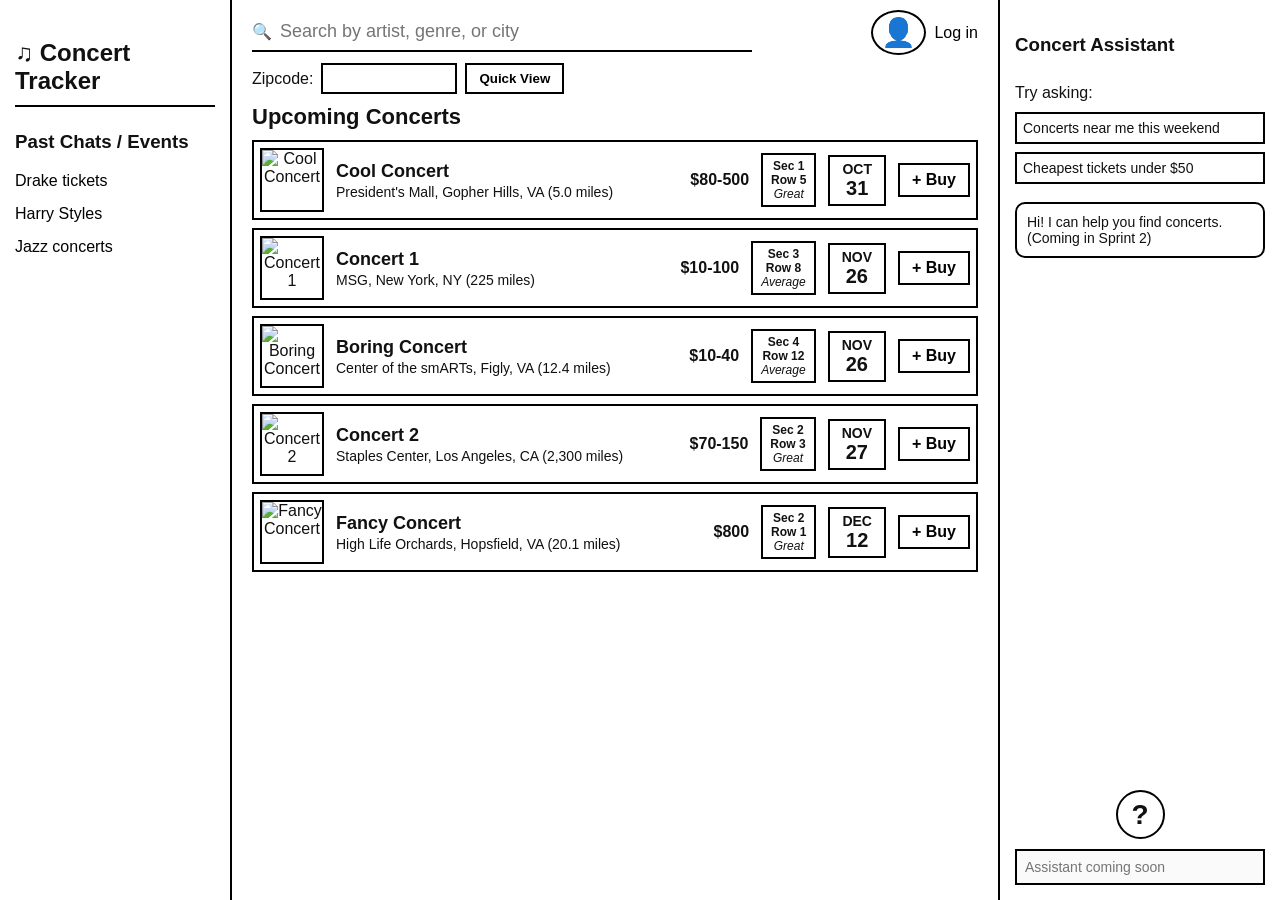
==== concerttracker.com/index.html @ 331b9852 "Merge pull request #16 from Terinaishaqzai/EilafAnwar-Search Concert search feature (issue #2)" ====
<!--
This file is the Concert Tracker main page (Quick View of Concert Tickets).
Sprint 1 MVP: HTML/CSS with sample concert data, no API connection.
The only script switches between card view and the Quick View table.
-->
<!DOCTYPE html>
<html lang="en">
  <head>
    <meta charset="UTF-8">
    <meta name="viewport" content="width=device-width, initial-scale=1.0">
    <title>Concert Tracker</title>
    <link rel="stylesheet" href="styles.css">
  </head>
  <body>

    <!--********** Left Sidebar: Logo + Past Chats/Events **********-->
    <aside class="sidebar">
      <div class="logo">
        <p>&#9835; Concert Tracker</p>
      </div>
      <h3>Past Chats / Events</h3>
      <ul class="pastlist">
        <li><a href="#" data-search="drake">Drake tickets</a></li>
        <li><a href="#" data-search="harry styles">Harry Styles</a></li>
        <li><a href="#" data-search="jazz">Jazz concerts</a></li>
      </ul>
    </aside>

    <!--********** Main Content **********-->
    <main class="main">

      <!-- Top Bar: Search + User Info -->
      <header class="topbar">
        <form class="search" id="searchForm">
          <span>&#128269;</span>
          <input type="text" id="searchInput" placeholder="Search by artist, genre, or city">
        </form>
        <a class="user" href="#">
          <span class="avatar">&#128100;</span>
          <span>Log in</span>
        </a>
      </header>

      <!-- Zipcode + Quick View toggle (teammate's form) -->
      <form class="zipform">
        <label for="fname">Zipcode:</label>
        <input type="text" id="fname" name="fname">
        <input type="button" value="Quick View" onclick="quickView()">
      </form>

      <!-- Quick View table (teammate's table, hidden until Quick View is clicked) -->
      <div id="quickView" style="display:none;">
        <h2>Available Concerts:</h2>
        <table>
          <tr>
            <th>Concert</th>
            <th>Venue</th>
            <th>Price Range</th>
            <th>Date</th>
            <th>Seat Rating</th>
          </tr>
          <tr>
            <td>Cool Concert</td>
            <td>President's Mall</td>
            <td>$80-500</td>
            <td>10/31/26</td>
            <td>Great</td>
          </tr>
          <tr>
            <td>Concert 1</td>
            <td>MSG</td>
            <td>$10-100</td>
            <td>11/26/26</td>
            <td>Average</td>
          </tr>
          <tr>
            <td>Boring Concert</td>
            <td>Center of the smARTs</td>
            <td>$10-40</td>
            <td>11/26/26</td>
            <td>Average</td>
          </tr>
          <tr>
            <td>Concert 2</td>
            <td>Staples Center</td>
            <td>$70-150</td>
            <td>11/27/26</td>
            <td>Great</td>
          </tr>
          <tr>
            <td>Fancy Concert</td>
            <td>High Life Orchards</td>
            <td>$800</td>
            <td>12/12/26</td>
            <td>Great</td>
          </tr>
        </table>
      </div>

      <!-- Card view (hidden while the Quick View table is showing) -->
      <div id="cardView">
      <h2>Upcoming Concerts</h2>

      <!-- Concert List -->
      <ul class="boxlist">
        <!--********** Element **********-->
        <li>
          <!-- Image -->
          <div class="image">
            <img src="https://placehold.co/90x90?text=Concert" alt="Cool Concert">
          </div>
          <!-- Name + Location -->
          <div class="info">
            <p class="name">Cool Concert</p>
            <p class="location">President's Mall, Gopher Hills, VA (5.0 miles)</p>
          </div>
          <!-- Price Range -->
          <div class="price">
            <p>$80-500</p>
          </div>
          <!-- Seat & Row + Seat Rating -->
          <div class="seat">
            <p>Sec 1</p>
            <p>Row 5</p>
            <p class="rating">Great</p>
          </div>
          <!-- Date -->
          <div class="date">
            <p class="month">OCT</p>
            <p class="day">31</p>
          </div>
          <!-- Buy: redirects to the vendor's ticket page -->
          <div class="buy">
            <a href="https://www.ticketmaster.com" target="_blank">+ Buy</a>
          </div>
        </li>
        <!--********** Element **********-->
        <li>
          <!-- Image -->
          <div class="image">
            <img src="https://placehold.co/90x90?text=Concert" alt="Concert 1">
          </div>
          <!-- Name + Location -->
          <div class="info">
            <p class="name">Concert 1</p>
            <p class="location">MSG, New York, NY (225 miles)</p>
          </div>
          <!-- Price Range -->
          <div class="price">
            <p>$10-100</p>
          </div>
          <!-- Seat & Row + Seat Rating -->
          <div class="seat">
            <p>Sec 3</p>
            <p>Row 8</p>
            <p class="rating">Average</p>
          </div>
          <!-- Date -->
          <div class="date">
            <p class="month">NOV</p>
            <p class="day">26</p>
          </div>
          <!-- Buy: redirects to the vendor's ticket page -->
          <div class="buy">
            <a href="https://www.ticketmaster.com" target="_blank">+ Buy</a>
          </div>
        </li>
        <!--********** Element **********-->
        <li>
          <!-- Image -->
          <div class="image">
            <img src="https://placehold.co/90x90?text=Concert" alt="Boring Concert">
          </div>
          <!-- Name + Location -->
          <div class="info">
            <p class="name">Boring Concert</p>
            <p class="location">Center of the smARTs, Figly, VA (12.4 miles)</p>
          </div>
          <!-- Price Range -->
          <div class="price">
            <p>$10-40</p>
          </div>
          <!-- Seat & Row + Seat Rating -->
          <div class="seat">
            <p>Sec 4</p>
            <p>Row 12</p>
            <p class="rating">Average</p>
          </div>
          <!-- Date -->
          <div class="date">
            <p class="month">NOV</p>
            <p class="day">26</p>
          </div>
          <!-- Buy: redirects to the vendor's ticket page -->
          <div class="buy">
            <a href="https://www.seatgeek.com" target="_blank">+ Buy</a>
          </div>
        </li>
        <!--********** Element **********-->
        <li>
          <!-- Image -->
          <div class="image">
            <img src="https://placehold.co/90x90?text=Concert" alt="Concert 2">
          </div>
          <!-- Name + Location -->
          <div class="info">
            <p class="name">Concert 2</p>
            <p class="location">Staples Center, Los Angeles, CA (2,300 miles)</p>
          </div>
          <!-- Price Range -->
          <div class="price">
            <p>$70-150</p>
          </div>
          <!-- Seat & Row + Seat Rating -->
          <div class="seat">
            <p>Sec 2</p>
            <p>Row 3</p>
            <p class="rating">Great</p>
          </div>
          <!-- Date -->
          <div class="date">
            <p class="month">NOV</p>
            <p class="day">27</p>
          </div>
          <!-- Buy: redirects to the vendor's ticket page -->
          <div class="buy">
            <a href="https://www.stubhub.com" target="_blank">+ Buy</a>
          </div>
        </li>
        <!--********** Element **********-->
        <li>
          <!-- Image -->
          <div class="image">
            <img src="https://placehold.co/90x90?text=Concert" alt="Fancy Concert">
          </div>
          <!-- Name + Location -->
          <div class="info">
            <p class="name">Fancy Concert</p>
            <p class="location">High Life Orchards, Hopsfield, VA (20.1 miles)</p>
          </div>
          <!-- Price Range -->
          <div class="price">
            <p>$800</p>
          </div>
          <!-- Seat & Row + Seat Rating -->
          <div class="seat">
            <p>Sec 2</p>
            <p>Row 1</p>
            <p class="rating">Great</p>
          </div>
          <!-- Date -->
          <div class="date">
            <p class="month">DEC</p>
            <p class="day">12</p>
          </div>
          <!-- Buy: redirects to the vendor's ticket page -->
          <div class="buy">
            <a href="https://www.stubhub.com" target="_blank">+ Buy</a>
          </div>
        </li>
      </ul>
      </div>
    </main>

    <!--********** Right Panel: Concert Assistant (UI only, Sprint 2) **********-->
    <aside class="chat">
      <h3>Concert Assistant</h3>
      <p class="hint">Try asking:</p>
      <ul class="prompts">
        <li>Concerts near me this weekend</li>
        <li>Cheapest tickets under $50</li>
      </ul>
      <div class="bubble bot">Hi! I can help you find concerts. (Coming in Sprint 2)</div>
      <div class="help">?</div>
      <input type="text" placeholder="Assistant coming soon" disabled>
    </aside>

    <!-- Teammate's Quick View toggle -->
    <script>
      function quickView() {
        const table = document.getElementById("quickView");
        const cards = document.getElementById("cardView");
        if (table.style.display === "block") {
          table.style.display = "none";
          cards.style.display = "block";
        } else {
          table.style.display = "block";
          cards.style.display = "none";
        }
      }
    </script>

    <!-- Concert Search (UI layer only): sends the search to the server and shows the results.
         The search rules live in ConcertSearchService on the server, not here. -->
    <script>
      const MONTHS = ["JAN", "FEB", "MAR", "APR", "MAY", "JUN",
                      "JUL", "AUG", "SEP", "OCT", "NOV", "DEC"];

      const searchInput = document.getElementById("searchInput");

      // Search when Enter is pressed
      document.getElementById("searchForm").addEventListener("submit", function (event) {
        event.preventDefault();  // stop the page from reloading
        onSearch(searchInput.value);
      });

      // Search while typing (waits until the user pauses for 0.3 seconds)
      let typingTimer;
      searchInput.addEventListener("input", function () {
        clearTimeout(typingTimer);
        typingTimer = setTimeout(() => onSearch(searchInput.value), 300);
      });

      // Clicking a name in the sidebar searches for it
      document.querySelectorAll(".pastlist a").forEach(function (link) {
        link.addEventListener("click", function (event) {
          event.preventDefault();
          searchInput.value = link.dataset.search;
          onSearch(link.dataset.search);
        });
      });

      // Asks the server for concerts matching the query
      function onSearch(query) {
        fetch("/api/concerts/search?q=" + encodeURIComponent(query))
          .then(response => response.json())
          .then(concerts => renderResults(concerts))
          .catch(() => showMessage("Can't reach the server. Start it and open http://localhost:7070"));
      }

      // Shows a single message in place of the concert cards
      function showMessage(text) {
        document.getElementById("quickView").style.display = "none";
        document.getElementById("cardView").style.display = "block";
        document.querySelector("#cardView .boxlist").innerHTML =
          '<li><div class="info"><p class="name">' + text + '</p></div></li>';
      }

      // Replaces the concert cards with the search results
      function renderResults(concerts) {
        document.getElementById("quickView").style.display = "none";
        document.getElementById("cardView").style.display = "block";
        const list = document.querySelector("#cardView .boxlist");
        list.innerHTML = "";

        if (concerts.length === 0) {
          showMessage("No concerts found");
          return;
        }

        for (const c of concerts) {
          const [year, month, day] = c.date.split("-");
          list.innerHTML += `
            <li>
              <div class="image"><img src="https://placehold.co/90x90?text=Concert" alt="${c.name}"></div>
              <div class="info">
                <p class="name">${c.name}</p>
                <p class="location">${c.venue}, ${c.city} &middot; ${c.genre}</p>
              </div>
              <div class="price"><p>${c.priceRange}</p></div>
              <div class="seat"><p class="rating">${c.seatRating}</p></div>
              <div class="date">
                <p class="month">${MONTHS[Number(month) - 1]}</p>
                <p class="day">${Number(day)}</p>
              </div>
              <div class="buy"><a href="${c.ticketUrl}" target="_blank">+ Buy</a></div>
            </li>`;
        }
      }
    </script>
  </body>
</html>
---- concerttracker.com/styles.css ----
/* Concert Tracker - shared styles (Sprint 1 MVP) */

body {
    margin: 0;
    display: flex;
    min-height: 100vh;
    font-family: 'Gill Sans', 'Gill Sans MT', "Calibri", 'Trebuchet MS', sans-serif;
    background-color: #ffffff;
    color: #111111;
}

/********** Left Sidebar **********/
.sidebar {
    width: 200px;
    border-right: 2px solid black;
    padding: 15px;

    .logo p {
        font-size: 24px;
        font-weight: bold;
        border-bottom: 2px solid black;
        padding-bottom: 10px;
    }

    .pastlist {
        list-style-type: none;
        padding: 0px;

        li {
            margin-bottom: 15px;
        }

        a {
            color: black;
            text-decoration: none;
        }

        a:hover {
            text-decoration: underline;
        }
    }
}

/********** Main Content **********/
.main {
    flex: 1;
    padding: 15px 30px;
}

.topbar {
    display: flex;
    justify-content: space-between;
    align-items: center;

    .search {
        flex: 1;
        max-width: 500px;
        display: flex;
        align-items: center;
        border-bottom: 2px solid black;

        input {
            flex: 1;
            border: none;
            outline: none;
            font-size: 18px;
            padding: 8px;
        }
    }

    .user {
        display: flex;
        align-items: center;
        gap: 8px;
        color: black;
        text-decoration: none;

        .avatar {
            font-size: 28px;
            border: 2px solid black;
            border-radius: 50%;
            padding: 4px 8px;
        }
    }
}

/********** Concert List (Quick View) **********/
.boxlist {
    list-style-type: none;
    padding: 0px;

    li {
        margin-bottom: 20px;
        display: flex;
        align-items: center;
        gap: 15px;
        border: 2px solid black;
        padding: 10px;

        div {
            text-align: center;

            p {
                margin: 4px 0px;
                font-size: 20px;
                font-weight: bold;
            }
        }

        .image {
            width: 90px;
            height: 90px;
            border: 2px solid black;

            img {
                width: 100%;
                height: 100%;
                object-fit: cover;
            }
        }

        .info {
            flex: 1;
            text-align: left;

            .location {
                font-size: 16px;
                font-weight: normal;
            }
        }

        .seat {
            border: 2px solid black;
            padding: 4px 8px;

            p {
                font-size: 14px;
            }
        }

        .date {
            border: 2px solid black;
            padding: 4px 12px;

            .month {
                font-size: 14px;
            }

            .day {
                font-size: 26px;
            }
        }

        .buy a {
            display: inline-block;
            border: 2px solid black;
            padding: 8px 14px;
            color: black;
            text-decoration: none;
            font-weight: bold;
        }

        .buy a:hover {
            background-color: black;
            color: white;
        }
    }
}

/********** Right Panel: Concert Assistant **********/
.chat {
    width: 250px;
    border-left: 2px solid black;
    padding: 15px;
    display: flex;
    flex-direction: column;
    gap: 10px;

    .hint {
        margin: 0px;
    }

    .prompts {
        list-style-type: none;
        padding: 0px;
        margin: 0px;

        li {
            border: 2px solid black;
            padding: 6px;
            margin-bottom: 8px;
            font-size: 14px;
        }
    }

    .bubble {
        border: 2px solid black;
        border-radius: 10px;
        padding: 10px;
        font-size: 14px;
    }

    .help {
        margin-top: auto;
        align-self: center;
        width: 60px;
        height: 60px;
        border: 2px solid black;
        border-radius: 50%;
        font-size: 36px;
        font-weight: bold;
        text-align: center;
        line-height: 60px;
    }

    input {
        border: 2px solid black;
        padding: 8px;
        font-size: 14px;
    }
}

/********** Small screens: stack the panels **********/
@media (max-width: 900px) {
    body {
        flex-direction: column;
    }

    .sidebar, .chat {
        width: auto;
        border: none;
        border-bottom: 2px solid black;
    }

    .boxlist li {
        flex-wrap: wrap;
    }
}

/********** Zipcode + Quick View Table **********/
.zipform {
    margin-top: 15px;
    display: flex;
    align-items: center;
    gap: 8px;

    input[type="text"] {
        border: 2px solid black;
        padding: 6px;
        width: 120px;
    }

    input[type="button"] {
        border: 2px solid black;
        background-color: white;
        padding: 6px 12px;
        font-weight: bold;
        cursor: pointer;
    }

    input[type="button"]:hover {
        background-color: black;
        color: white;
    }
}

#quickView table {
    border-collapse: collapse;
    width: 100%;

    th, td {
        border: 2px solid black;
        padding: 6px 10px;
        text-align: left;
    }

    th {
        background-color: #eeeeee;
    }
}

.boxlist li .seat .rating {
    font-weight: normal;
    font-style: italic;
}
/********** Fit everything on one screen **********/
body {
    height: 100vh;
    overflow: hidden;
}

.main {
    padding: 10px 20px;

    h2 {
        margin: 10px 0px;
        font-size: 22px;
    }
}

.zipform {
    margin-top: 8px;
}

.boxlist {
    margin: 0px;

    li {
        margin-bottom: 8px;
        padding: 6px;
        gap: 12px;

        div p {
            font-size: 16px;
            margin: 2px 0px;
        }

        .image {
            width: 60px;
            height: 60px;
        }

        .info .name {
            font-size: 18px;
        }

        .info .location {
            font-size: 14px;
        }

        .seat p {
            font-size: 12px;
            margin: 0px;
        }

        .date p {
            margin: 0px;
        }

        .date .day {
            font-size: 20px;
        }

        .buy a {
            padding: 6px 12px;
        }
    }
}

.chat .help {
    width: 45px;
    height: 45px;
    line-height: 45px;
    font-size: 28px;
}

/********** Concert Details Panel **********/
.boxlist li[data-id] {
    cursor: pointer;
}

#concertDetails {
    position: relative;
    border: 2px solid black;
    padding: 15px 20px;
    margin-bottom: 20px;

    h2 {
        margin: 0px 0px 6px 0px;
    }

    .status {
        font-weight: bold;
        margin: 0px 0px 12px 0px;
    }

    table {
        border-collapse: collapse;
        margin-bottom: 12px;
    }

    th, td {
        border: 1px solid black;
        padding: 6px 12px;
        text-align: left;
    }

    th {
        background-color: #eeeeee;
    }

    .buy {
        display: inline-block;
        border: 2px solid black;
        padding: 8px 14px;
        color: black;
        text-decoration: none;
        font-weight: bold;
    }

    .buy:hover {
        background-color: black;
        color: white;
    }

    .close {
        position: absolute;
        top: 8px;
        right: 12px;
        border: none;
        background: none;
        font-size: 24px;
        cursor: pointer;
    }
}
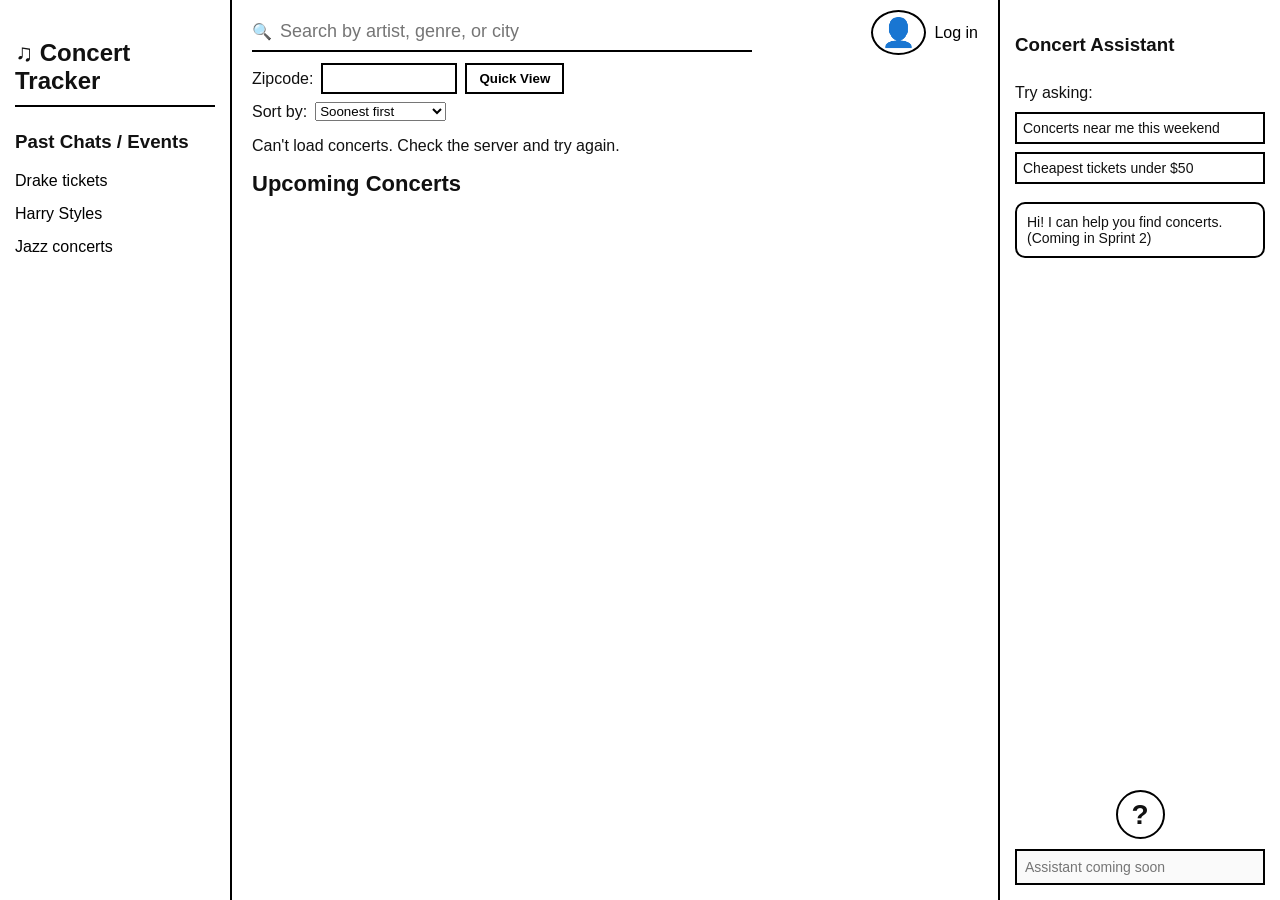
==== commit 2b817b3d: "Merge pull request #15 from Terinaishaqzai/price-sorting-shuai Add price sorting service, tests and " ====
--- a/concerttracker.com/index.html
+++ b/concerttracker.com/index.html
@@ -1,7 +1,7 @@
 <!--
 This file is the Concert Tracker main page (Quick View of Concert Tickets).
-Sprint 1 MVP: HTML/CSS with sample concert data, no API connection.
-The only script switches between card view and the Quick View table.
+Search and price sorting load concert data from the Java backend.
+Quick View and cards display the same server results.
 -->
 <!DOCTYPE html>
 <html lang="en">
@@ -47,6 +47,16 @@
         <input type="text" id="fname" name="fname">
         <input type="button" value="Quick View" onclick="quickView()">
       </form>
+
+      <div class="zipform">
+        <label for="priceSort">Sort by:</label>
+        <select id="priceSort">
+          <option value="date">Soonest first</option>
+          <option value="asc">Price: Low to High</option>
+          <option value="desc">Price: High to Low</option>
+        </select>
+      </div>
+      <p id="resultsMessage" role="status" hidden></p>
 
       <!-- Quick View table (teammate's table, hidden until Quick View is clicked) -->
       <div id="quickView" style="display:none;">
@@ -297,6 +307,12 @@
                       "JUL", "AUG", "SEP", "OCT", "NOV", "DEC"];
 
       const searchInput = document.getElementById("searchInput");
+      const priceSort = document.getElementById("priceSort");
+      let latestRequest = 0;
+
+      priceSort.addEventListener("change", function () {
+        onSearch(searchInput.value);
+      });
 
       // Search when Enter is pressed
       document.getElementById("searchForm").addEventListener("submit", function (event) {
@@ -320,35 +336,60 @@
         });
       });
 
-      // Asks the server for concerts matching the query
-      function onSearch(query) {
-        fetch("/api/concerts/search?q=" + encodeURIComponent(query))
-          .then(response => response.json())
-          .then(concerts => renderResults(concerts))
-          .catch(() => showMessage("Can't reach the server. Start it and open http://localhost:7070"));
+      // The server does the searching and sorting. Ignore older responses.
+      async function onSearch(query) {
+        const request = ++latestRequest;
+        const order = priceSort.value;
+        let url = "/api/concerts/search?q=" + encodeURIComponent(query);
+        if (order !== "date") {
+          url = "/api/concerts/sort?order=" + order + "&q=" + encodeURIComponent(query);
+        }
+        try {
+          const response = await fetch(url);
+          if (!response.ok) {
+            throw new Error("Request failed");
+          }
+          const concerts = await response.json();
+          if (request === latestRequest) {
+            renderResults(concerts);
+          }
+        } catch (error) {
+          if (request === latestRequest) {
+            renderResults([]);
+            showMessage("Can't load concerts. Check the server and try again.");
+          }
+        }
       }
 
-      // Shows a single message in place of the concert cards
       function showMessage(text) {
-        document.getElementById("quickView").style.display = "none";
-        document.getElementById("cardView").style.display = "block";
-        document.querySelector("#cardView .boxlist").innerHTML =
-          '<li><div class="info"><p class="name">' + text + '</p></div></li>';
+        const message = document.getElementById("resultsMessage");
+        message.textContent = text;
+        message.hidden = !text;
+      }
+
+      function escapeHtml(value) {
+        return String(value ?? "").replace(/[&<>"']/g, function (c) {
+          return {"&": "&amp;", "<": "&lt;", ">": "&gt;", '"': "&quot;", "'": "&#39;"}[c];
+        });
       }
 
       // Replaces the concert cards with the search results
       function renderResults(concerts) {
-        document.getElementById("quickView").style.display = "none";
-        document.getElementById("cardView").style.display = "block";
         const list = document.querySelector("#cardView .boxlist");
         list.innerHTML = "";
-
-        if (concerts.length === 0) {
-          showMessage("No concerts found");
-          return;
-        }
-
-        for (const c of concerts) {
+        const table = document.querySelector("#quickView table");
+        table.innerHTML = "<tr><th>Concert</th><th>Venue</th><th>Price Range</th><th>Date</th><th>Seat Rating</th></tr>";
+        showMessage(concerts.length === 0 ? "No concerts found" : "");
+
+        for (const concert of concerts) {
+          const c = {};
+          for (const key of Object.keys(concert)) {
+            c[key] = escapeHtml(concert[key]);
+          }
+          c.priceRange = c.priceRange || "Price unavailable";
+          // Only use HTTP(S) links for the Buy button.
+          c.ticketUrl = /^https?:\/\//i.test(concert.ticketUrl) ? c.ticketUrl : "#";
+          table.innerHTML += `<tr><td>${c.name}</td><td>${c.venue}</td><td>${c.priceRange}</td><td>${c.date}</td><td>${c.seatRating}</td></tr>`;
           const [year, month, day] = c.date.split("-");
           list.innerHTML += `
             <li>
@@ -367,6 +408,9 @@
             </li>`;
         }
       }
+
+      // Replace the static examples with database results when the page opens.
+      onSearch("");
     </script>
   </body>
 </html>
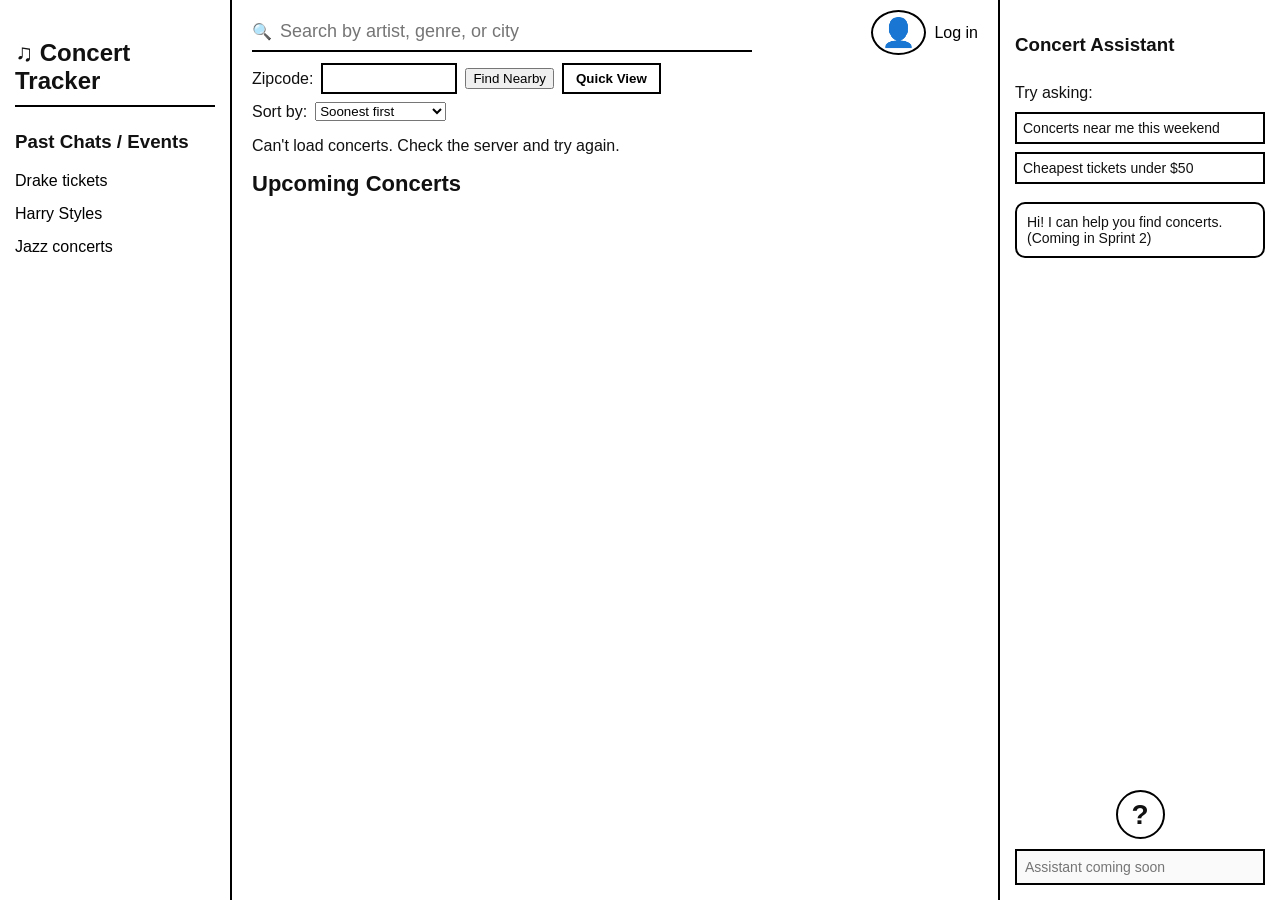
==== commit c923641a: "Added ZIP code search feature" ====
--- a/concerttracker.com/index.html
+++ b/concerttracker.com/index.html
@@ -42,10 +42,11 @@
       </header>
 
       <!-- Zipcode + Quick View toggle (teammate's form) -->
-      <form class="zipform">
-        <label for="fname">Zipcode:</label>
-        <input type="text" id="fname" name="fname">
-        <input type="button" value="Quick View" onclick="quickView()">
+      <form class="zipform" id="zipForm">
+        <label for="zipInput">Zipcode:</label>
+        <input type="text" id="zipInput" maxLength="5">
+        <input type="submit" value="Find Nearby">
+        <input type = "button" value="Quick View" onclick="quickView()">
       </form>
 
       <div class="zipform">
@@ -114,7 +115,7 @@
       <!-- Concert List -->
       <ul class="boxlist">
         <!--********** Element **********-->
-        <li>
+        <li data-id="1">
           <!-- Image -->
           <div class="image">
             <img src="https://placehold.co/90x90?text=Concert" alt="Cool Concert">
@@ -145,7 +146,7 @@
           </div>
         </li>
         <!--********** Element **********-->
-        <li>
+        <li data-id="2">
           <!-- Image -->
           <div class="image">
             <img src="https://placehold.co/90x90?text=Concert" alt="Concert 1">
@@ -176,7 +177,7 @@
           </div>
         </li>
         <!--********** Element **********-->
-        <li>
+        <li data-id="3">
           <!-- Image -->
           <div class="image">
             <img src="https://placehold.co/90x90?text=Concert" alt="Boring Concert">
@@ -207,7 +208,7 @@
           </div>
         </li>
         <!--********** Element **********-->
-        <li>
+        <li data-id="4">
           <!-- Image -->
           <div class="image">
             <img src="https://placehold.co/90x90?text=Concert" alt="Concert 2">
@@ -238,7 +239,7 @@
           </div>
         </li>
         <!--********** Element **********-->
-        <li>
+        <li data-id="6">
           <!-- Image -->
           <div class="image">
             <img src="https://placehold.co/90x90?text=Concert" alt="Fancy Concert">
@@ -270,6 +271,9 @@
         </li>
       </ul>
       </div>
+
+      <!-- Concert Details panel (filled in by the Concert Details script below) -->
+      <div id="concertDetails" style="display:none;"></div>
     </main>
 
     <!--********** Right Panel: Concert Assistant (UI only, Sprint 2) **********-->
@@ -378,7 +382,7 @@
         const list = document.querySelector("#cardView .boxlist");
         list.innerHTML = "";
         const table = document.querySelector("#quickView table");
-        table.innerHTML = "<tr><th>Concert</th><th>Venue</th><th>Price Range</th><th>Date</th><th>Seat Rating</th></tr>";
+        table.innerHTML = "<tr><th>Concert</th><th>Venue</th><th>ZIP</th><th>Price Range</th><th>Date</th><th>Seat Rating</th></tr>";
         showMessage(concerts.length === 0 ? "No concerts found" : "");
 
         for (const concert of concerts) {
@@ -389,14 +393,14 @@
           c.priceRange = c.priceRange || "Price unavailable";
           // Only use HTTP(S) links for the Buy button.
           c.ticketUrl = /^https?:\/\//i.test(concert.ticketUrl) ? c.ticketUrl : "#";
-          table.innerHTML += `<tr><td>${c.name}</td><td>${c.venue}</td><td>${c.priceRange}</td><td>${c.date}</td><td>${c.seatRating}</td></tr>`;
+          table.innerHTML += `<tr><td>${c.name}</td><td>${c.venue}</td><td>${c.zipCode}</td><td>${c.priceRange}</td><td>${c.date}</td><td>${c.seatRating}</td></tr>`;
           const [year, month, day] = c.date.split("-");
           list.innerHTML += `
-            <li>
+            <li data-id="${c.id}">
               <div class="image"><img src="https://placehold.co/90x90?text=Concert" alt="${c.name}"></div>
               <div class="info">
                 <p class="name">${c.name}</p>
-                <p class="location">${c.venue}, ${c.city} &middot; ${c.genre}</p>
+                <p class="location">${c.venue}, ${c.city}, ${c.zipCode} &middot; ${c.genre}</p>
               </div>
               <div class="price"><p>${c.priceRange}</p></div>
               <div class="seat"><p class="rating">${c.seatRating}</p></div>
@@ -408,9 +412,88 @@
             </li>`;
         }
       }
-
+      // ZIP search: the server checks the ZIP and picks the concerts (ConcertZipService).
+      document.getElementById("zipForm").addEventListener("submit", async function (event) {
+        event.preventDefault();
+        const zip = document.getElementById("zipInput").value.trim();
+        if (zip === "") {
+          onSearch(searchInput.value);  // empty box = normal search
+          return;
+        }
+        try {
+          const response = await fetch("/api/concerts/zip?zip=" + encodeURIComponent(zip));
+          const data = await response.json();
+          if (response.ok) {
+            renderResults(data);
+          } else {
+            renderResults([]);
+            showMessage(data.error);
+          }
+        } catch (error) {
+          renderResults([]);
+          showMessage("Can't load concerts. Check the server and try again.");
+        }
+      });
       // Replace the static examples with database results when the page opens.
       onSearch("");
     </script>
+    <!-- Concert Details (UI layer only): asks the server for one concert and shows it.
+         The details rules (status, days until, price label) live in ConcertDetailsService. -->
+    <script>
+      const detailsPanel = document.getElementById("concertDetails");
+
+      // Clicking a concert card opens its details (the Buy link still opens the ticket site)
+      document.querySelector("#cardView .boxlist").addEventListener("click", function (event) {
+        const card = event.target.closest("li[data-id]");
+        if (card && !event.target.closest("a")) {
+          onCardClick(card.dataset.id);
+        }
+      });
+
+      // Asks the server for the details of one concert
+      function onCardClick(id) {
+        fetch("/api/concerts/details?id=" + encodeURIComponent(id))
+          .then(response => response.json())
+          .then(details => details.error ? showError(details.error) : renderDetails(details))
+          .catch(() => showError("Can't reach the server. Start it and open http://localhost:7070"));
+      }
+
+      // Fills the details panel with the concert's information
+      function renderDetails(d) {
+        const ended = d.status === "Event Ended";
+        const when = ended ? "This concert has ended"
+                   : d.daysUntil === 0 ? "Today!"
+                   : d.daysUntil + (d.daysUntil === 1 ? " day away" : " days away");
+        detailsPanel.innerHTML = `
+          <button class="close" onclick="closeDetails()">&times;</button>
+          <h2>${d.name}</h2>
+          <p class="status">${d.status} &middot; ${when}</p>
+          <table>
+            <tr><th>Genre</th><td>${d.genre}</td></tr>
+            <tr><th>Venue</th><td>${d.venue}</td></tr>
+            <tr><th>City</th><td>${d.city}</td></tr>
+            <tr><th>ZIP</th><td>${d.zipCode}</td></tr>
+            <tr><th>Date</th><td>${d.date}</td></tr>
+            <tr><th>Price</th><td>${d.priceLabel}</td></tr>
+            <tr><th>Seat Rating</th><td>${d.seatRating}</td></tr>
+          </table>
+          ${ended ? "" : `<a class="buy" href="${d.ticketUrl}" target="_blank">+ Buy Tickets</a>`}`;
+        detailsPanel.style.display = "block";
+        detailsPanel.scrollIntoView({ behavior: "smooth" });
+      }
+
+      // Shows an error message in the details panel
+      function showError(message) {
+        detailsPanel.innerHTML = `
+          <button class="close" onclick="closeDetails()">&times;</button>
+          <p class="status">${message}</p>`;
+        detailsPanel.style.display = "block";
+      }
+
+      // Hides the details panel
+      function closeDetails() {
+        detailsPanel.style.display = "none";
+      }
+    </script>
   </body>
 </html>
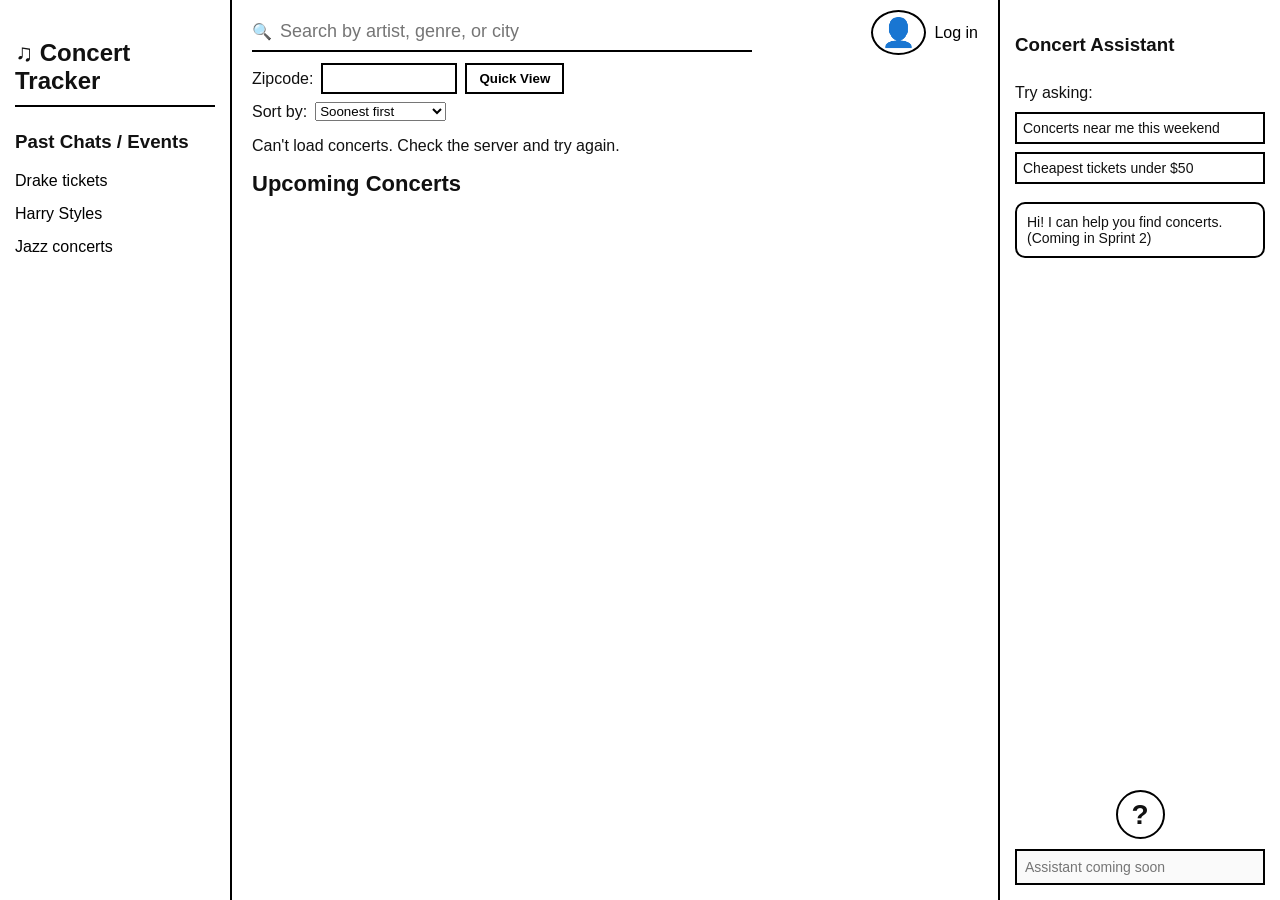
==== commit 337279f8: "modifed relevent files" ====
--- a/concerttracker.com/index.html
+++ b/concerttracker.com/index.html
@@ -42,11 +42,10 @@
       </header>
 
       <!-- Zipcode + Quick View toggle (teammate's form) -->
-      <form class="zipform" id="zipForm">
-        <label for="zipInput">Zipcode:</label>
-        <input type="text" id="zipInput" maxLength="5">
-        <input type="submit" value="Find Nearby">
-        <input type = "button" value="Quick View" onclick="quickView()">
+      <form class="zipform">
+        <label for="fname">Zipcode:</label>
+        <input type="text" id="fname" name="fname">
+        <input id="quickviewbutton" type="button" value="Quick View">
       </form>
 
       <div class="zipform">
@@ -289,17 +288,50 @@
       <input type="text" placeholder="Assistant coming soon" disabled>
     </aside>
 
-    <!-- Teammate's Quick View toggle -->
+    <!-- Teammate's Quick View toggle, converted into Concert Display. 
+         Sends the visibility of concert elements to the server
+         Server sends back a new view mode
+         The new view mode is used to change visibility of concert elements -->
     <script>
+      const table = document.getElementById("quickView");
+      const cards = document.getElementById("cardView");
+      const button = document.getElementById("quickviewbutton");
+
+      const url = "/api/concerts/display"
+      
+      button.addEventListener("onclick", function () {
+        quickView();
+      });
+
       function quickView() {
-        const table = document.getElementById("quickView");
-        const cards = document.getElementById("cardView");
-        if (table.style.display === "block") {
-          table.style.display = "none";
-          cards.style.display = "block";
-        } else {
-          table.style.display = "block";
-          cards.style.display = "none";
+        // Returns the next view mode (toggles)
+        const response = fetch(url, {
+          method: "POST",
+          body: JSON.stringify({
+            table: table.style.display,
+            card: cards.style.display
+          })
+        })
+        
+        // Keep view mode the same
+        if(!response.ok) {
+          return
+        }
+        
+        changeView(response.text());
+      }
+
+      function changeView(){
+        switch (viewmode) {
+          case "CARD":
+            table.style.display = "none";
+            cards.style.display = "block";
+          case "LIST":
+            table.style.display = "block";
+            cards.style.display = "none";
+          default:
+            table.style.display = "none";
+            cards.style.display = "block";
         }
       }
     </script>
@@ -382,7 +414,7 @@
         const list = document.querySelector("#cardView .boxlist");
         list.innerHTML = "";
         const table = document.querySelector("#quickView table");
-        table.innerHTML = "<tr><th>Concert</th><th>Venue</th><th>ZIP</th><th>Price Range</th><th>Date</th><th>Seat Rating</th></tr>";
+        table.innerHTML = "<tr><th>Concert</th><th>Venue</th><th>Price Range</th><th>Date</th><th>Seat Rating</th></tr>";
         showMessage(concerts.length === 0 ? "No concerts found" : "");
 
         for (const concert of concerts) {
@@ -393,14 +425,14 @@
           c.priceRange = c.priceRange || "Price unavailable";
           // Only use HTTP(S) links for the Buy button.
           c.ticketUrl = /^https?:\/\//i.test(concert.ticketUrl) ? c.ticketUrl : "#";
-          table.innerHTML += `<tr><td>${c.name}</td><td>${c.venue}</td><td>${c.zipCode}</td><td>${c.priceRange}</td><td>${c.date}</td><td>${c.seatRating}</td></tr>`;
+          table.innerHTML += `<tr><td>${c.name}</td><td>${c.venue}</td><td>${c.priceRange}</td><td>${c.date}</td><td>${c.seatRating}</td></tr>`;
           const [year, month, day] = c.date.split("-");
           list.innerHTML += `
             <li data-id="${c.id}">
               <div class="image"><img src="https://placehold.co/90x90?text=Concert" alt="${c.name}"></div>
               <div class="info">
                 <p class="name">${c.name}</p>
-                <p class="location">${c.venue}, ${c.city}, ${c.zipCode} &middot; ${c.genre}</p>
+                <p class="location">${c.venue}, ${c.city} &middot; ${c.genre}</p>
               </div>
               <div class="price"><p>${c.priceRange}</p></div>
               <div class="seat"><p class="rating">${c.seatRating}</p></div>
@@ -412,28 +444,7 @@
             </li>`;
         }
       }
-      // ZIP search: the server checks the ZIP and picks the concerts (ConcertZipService).
-      document.getElementById("zipForm").addEventListener("submit", async function (event) {
-        event.preventDefault();
-        const zip = document.getElementById("zipInput").value.trim();
-        if (zip === "") {
-          onSearch(searchInput.value);  // empty box = normal search
-          return;
-        }
-        try {
-          const response = await fetch("/api/concerts/zip?zip=" + encodeURIComponent(zip));
-          const data = await response.json();
-          if (response.ok) {
-            renderResults(data);
-          } else {
-            renderResults([]);
-            showMessage(data.error);
-          }
-        } catch (error) {
-          renderResults([]);
-          showMessage("Can't load concerts. Check the server and try again.");
-        }
-      });
+
       // Replace the static examples with database results when the page opens.
       onSearch("");
     </script>
@@ -472,7 +483,6 @@
             <tr><th>Genre</th><td>${d.genre}</td></tr>
             <tr><th>Venue</th><td>${d.venue}</td></tr>
             <tr><th>City</th><td>${d.city}</td></tr>
-            <tr><th>ZIP</th><td>${d.zipCode}</td></tr>
             <tr><th>Date</th><td>${d.date}</td></tr>
             <tr><th>Price</th><td>${d.priceLabel}</td></tr>
             <tr><th>Seat Rating</th><td>${d.seatRating}</td></tr>
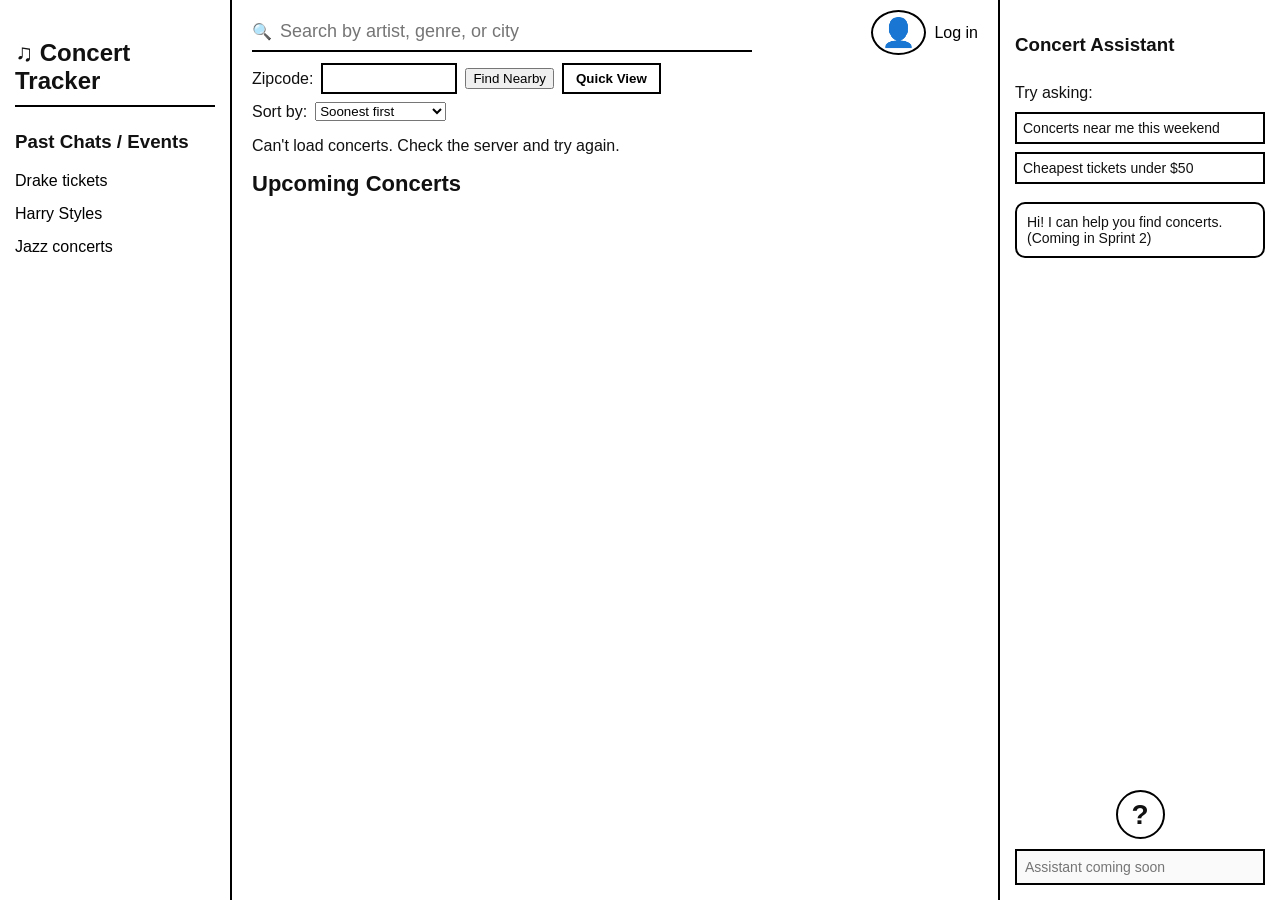
==== commit eb5af86d: "Merge pull request #20 from Terinaishaqzai/zip-feature Added ZIP code search feature" ====
--- a/concerttracker.com/index.html
+++ b/concerttracker.com/index.html
@@ -42,10 +42,11 @@
       </header>
 
       <!-- Zipcode + Quick View toggle (teammate's form) -->
-      <form class="zipform">
-        <label for="fname">Zipcode:</label>
-        <input type="text" id="fname" name="fname">
-        <input id="quickviewbutton" type="button" value="Quick View">
+      <form class="zipform" id="zipForm">
+        <label for="zipInput">Zipcode:</label>
+        <input type="text" id="zipInput" maxLength="5">
+        <input type="submit" value="Find Nearby">
+        <input type = "button" value="Quick View" onclick="quickView()">
       </form>
 
       <div class="zipform">
@@ -288,50 +289,17 @@
       <input type="text" placeholder="Assistant coming soon" disabled>
     </aside>
 
-    <!-- Teammate's Quick View toggle, converted into Concert Display. 
-         Sends the visibility of concert elements to the server
-         Server sends back a new view mode
-         The new view mode is used to change visibility of concert elements -->
+    <!-- Teammate's Quick View toggle -->
     <script>
-      const table = document.getElementById("quickView");
-      const cards = document.getElementById("cardView");
-      const button = document.getElementById("quickviewbutton");
-
-      const url = "/api/concerts/display"
-      
-      button.addEventListener("onclick", function () {
-        quickView();
-      });
-
       function quickView() {
-        // Returns the next view mode (toggles)
-        const response = fetch(url, {
-          method: "POST",
-          body: JSON.stringify({
-            table: table.style.display,
-            card: cards.style.display
-          })
-        })
-        
-        // Keep view mode the same
-        if(!response.ok) {
-          return
-        }
-        
-        changeView(response.text());
-      }
-
-      function changeView(){
-        switch (viewmode) {
-          case "CARD":
-            table.style.display = "none";
-            cards.style.display = "block";
-          case "LIST":
-            table.style.display = "block";
-            cards.style.display = "none";
-          default:
-            table.style.display = "none";
-            cards.style.display = "block";
+        const table = document.getElementById("quickView");
+        const cards = document.getElementById("cardView");
+        if (table.style.display === "block") {
+          table.style.display = "none";
+          cards.style.display = "block";
+        } else {
+          table.style.display = "block";
+          cards.style.display = "none";
         }
       }
     </script>
@@ -414,7 +382,7 @@
         const list = document.querySelector("#cardView .boxlist");
         list.innerHTML = "";
         const table = document.querySelector("#quickView table");
-        table.innerHTML = "<tr><th>Concert</th><th>Venue</th><th>Price Range</th><th>Date</th><th>Seat Rating</th></tr>";
+        table.innerHTML = "<tr><th>Concert</th><th>Venue</th><th>ZIP</th><th>Price Range</th><th>Date</th><th>Seat Rating</th></tr>";
         showMessage(concerts.length === 0 ? "No concerts found" : "");
 
         for (const concert of concerts) {
@@ -425,14 +393,14 @@
           c.priceRange = c.priceRange || "Price unavailable";
           // Only use HTTP(S) links for the Buy button.
           c.ticketUrl = /^https?:\/\//i.test(concert.ticketUrl) ? c.ticketUrl : "#";
-          table.innerHTML += `<tr><td>${c.name}</td><td>${c.venue}</td><td>${c.priceRange}</td><td>${c.date}</td><td>${c.seatRating}</td></tr>`;
+          table.innerHTML += `<tr><td>${c.name}</td><td>${c.venue}</td><td>${c.zipCode}</td><td>${c.priceRange}</td><td>${c.date}</td><td>${c.seatRating}</td></tr>`;
           const [year, month, day] = c.date.split("-");
           list.innerHTML += `
             <li data-id="${c.id}">
               <div class="image"><img src="https://placehold.co/90x90?text=Concert" alt="${c.name}"></div>
               <div class="info">
                 <p class="name">${c.name}</p>
-                <p class="location">${c.venue}, ${c.city} &middot; ${c.genre}</p>
+                <p class="location">${c.venue}, ${c.city}, ${c.zipCode} &middot; ${c.genre}</p>
               </div>
               <div class="price"><p>${c.priceRange}</p></div>
               <div class="seat"><p class="rating">${c.seatRating}</p></div>
@@ -444,7 +412,28 @@
             </li>`;
         }
       }
-
+      // ZIP search: the server checks the ZIP and picks the concerts (ConcertZipService).
+      document.getElementById("zipForm").addEventListener("submit", async function (event) {
+        event.preventDefault();
+        const zip = document.getElementById("zipInput").value.trim();
+        if (zip === "") {
+          onSearch(searchInput.value);  // empty box = normal search
+          return;
+        }
+        try {
+          const response = await fetch("/api/concerts/zip?zip=" + encodeURIComponent(zip));
+          const data = await response.json();
+          if (response.ok) {
+            renderResults(data);
+          } else {
+            renderResults([]);
+            showMessage(data.error);
+          }
+        } catch (error) {
+          renderResults([]);
+          showMessage("Can't load concerts. Check the server and try again.");
+        }
+      });
       // Replace the static examples with database results when the page opens.
       onSearch("");
     </script>
@@ -483,6 +472,7 @@
             <tr><th>Genre</th><td>${d.genre}</td></tr>
             <tr><th>Venue</th><td>${d.venue}</td></tr>
             <tr><th>City</th><td>${d.city}</td></tr>
+            <tr><th>ZIP</th><td>${d.zipCode}</td></tr>
             <tr><th>Date</th><td>${d.date}</td></tr>
             <tr><th>Price</th><td>${d.priceLabel}</td></tr>
             <tr><th>Seat Rating</th><td>${d.seatRating}</td></tr>
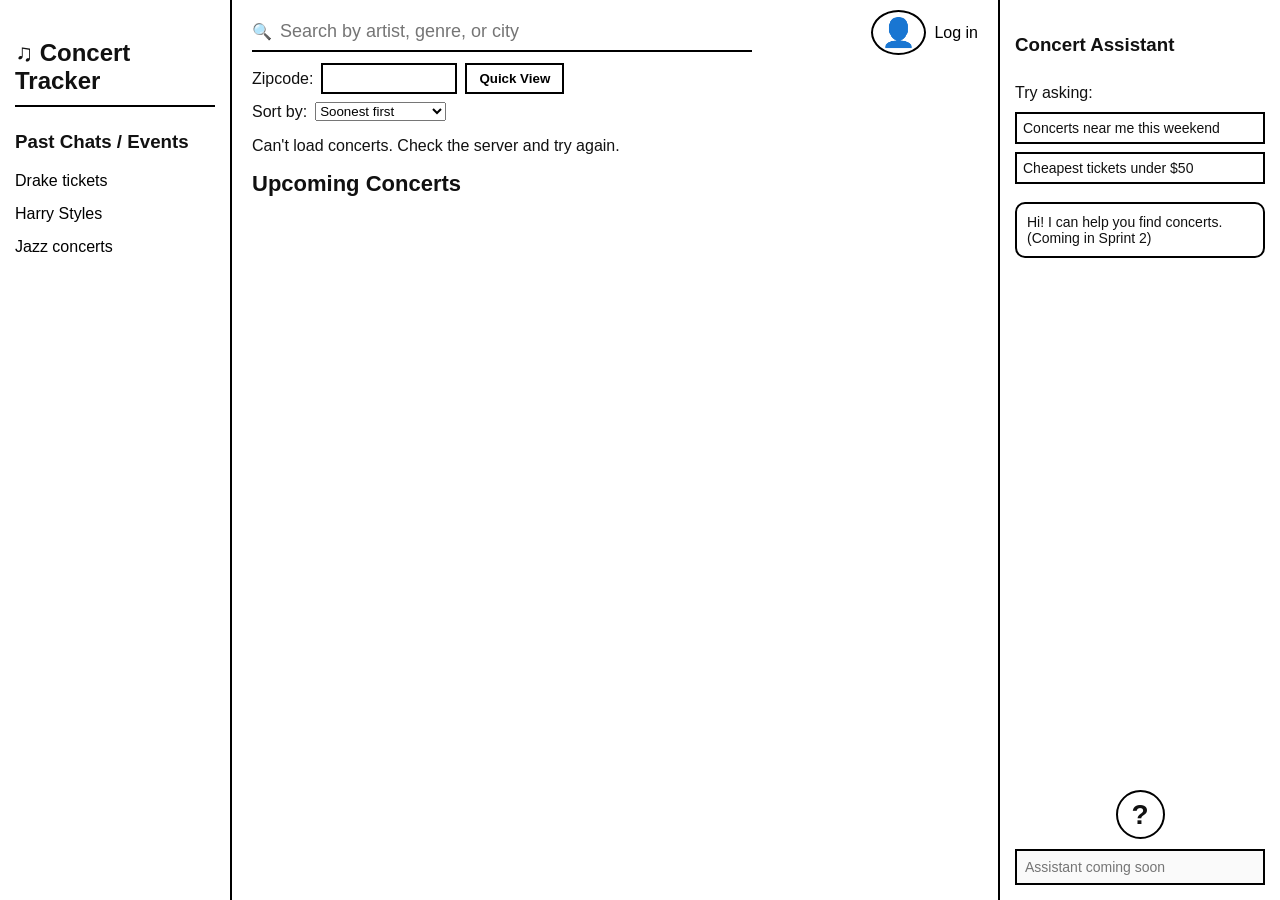
==== commit ed3bcd4a: "sent response header & fixed breaks" ====
--- a/concerttracker.com/index.html
+++ b/concerttracker.com/index.html
@@ -42,11 +42,10 @@
       </header>
 
       <!-- Zipcode + Quick View toggle (teammate's form) -->
-      <form class="zipform" id="zipForm">
-        <label for="zipInput">Zipcode:</label>
-        <input type="text" id="zipInput" maxLength="5">
-        <input type="submit" value="Find Nearby">
-        <input type = "button" value="Quick View" onclick="quickView()">
+      <form class="zipform">
+        <label for="fname">Zipcode:</label>
+        <input type="text" id="fname" name="fname">
+        <input id="quickviewbutton" type="button" value="Quick View">
       </form>
 
       <div class="zipform">
@@ -289,17 +288,50 @@
       <input type="text" placeholder="Assistant coming soon" disabled>
     </aside>
 
-    <!-- Teammate's Quick View toggle -->
+    <!-- Teammate's Quick View toggle, converted into Concert Display. 
+         Sends the visibility of concert elements to the server
+         Server sends back a new view mode
+         The new view mode is used to change visibility of concert elements -->
     <script>
+      const table = document.getElementById("quickView");
+      const cards = document.getElementById("cardView");
+      const button = document.getElementById("quickviewbutton");
+
+      const url = "/api/concerts/display"
+      
+      button.addEventListener("click", function () {
+        quickView();
+      });
+
       function quickView() {
-        const table = document.getElementById("quickView");
-        const cards = document.getElementById("cardView");
-        if (table.style.display === "block") {
-          table.style.display = "none";
-          cards.style.display = "block";
-        } else {
-          table.style.display = "block";
-          cards.style.display = "none";
+        // Returns the next view mode (toggles)
+        const response = fetch(url, {
+          method: "POST",
+          body: JSON.stringify({
+            table: table.style.display,
+            card: cards.style.display
+          })
+        })
+        
+        // Only change mode if there was a response
+        if(response.ok) {
+          changeView(response.text());
+        }
+      }
+
+      function changeView(viewmode){
+        switch (viewmode) {
+          case "CARD":
+            table.style.display = "none";
+            cards.style.display = "block";
+            break;
+          case "LIST":
+            table.style.display = "block";
+            cards.style.display = "none";
+            break;
+          default:
+            table.style.display = "none";
+            cards.style.display = "block";
         }
       }
     </script>
@@ -382,7 +414,7 @@
         const list = document.querySelector("#cardView .boxlist");
         list.innerHTML = "";
         const table = document.querySelector("#quickView table");
-        table.innerHTML = "<tr><th>Concert</th><th>Venue</th><th>ZIP</th><th>Price Range</th><th>Date</th><th>Seat Rating</th></tr>";
+        table.innerHTML = "<tr><th>Concert</th><th>Venue</th><th>Price Range</th><th>Date</th><th>Seat Rating</th></tr>";
         showMessage(concerts.length === 0 ? "No concerts found" : "");
 
         for (const concert of concerts) {
@@ -393,14 +425,14 @@
           c.priceRange = c.priceRange || "Price unavailable";
           // Only use HTTP(S) links for the Buy button.
           c.ticketUrl = /^https?:\/\//i.test(concert.ticketUrl) ? c.ticketUrl : "#";
-          table.innerHTML += `<tr><td>${c.name}</td><td>${c.venue}</td><td>${c.zipCode}</td><td>${c.priceRange}</td><td>${c.date}</td><td>${c.seatRating}</td></tr>`;
+          table.innerHTML += `<tr><td>${c.name}</td><td>${c.venue}</td><td>${c.priceRange}</td><td>${c.date}</td><td>${c.seatRating}</td></tr>`;
           const [year, month, day] = c.date.split("-");
           list.innerHTML += `
             <li data-id="${c.id}">
               <div class="image"><img src="https://placehold.co/90x90?text=Concert" alt="${c.name}"></div>
               <div class="info">
                 <p class="name">${c.name}</p>
-                <p class="location">${c.venue}, ${c.city}, ${c.zipCode} &middot; ${c.genre}</p>
+                <p class="location">${c.venue}, ${c.city} &middot; ${c.genre}</p>
               </div>
               <div class="price"><p>${c.priceRange}</p></div>
               <div class="seat"><p class="rating">${c.seatRating}</p></div>
@@ -412,28 +444,7 @@
             </li>`;
         }
       }
-      // ZIP search: the server checks the ZIP and picks the concerts (ConcertZipService).
-      document.getElementById("zipForm").addEventListener("submit", async function (event) {
-        event.preventDefault();
-        const zip = document.getElementById("zipInput").value.trim();
-        if (zip === "") {
-          onSearch(searchInput.value);  // empty box = normal search
-          return;
-        }
-        try {
-          const response = await fetch("/api/concerts/zip?zip=" + encodeURIComponent(zip));
-          const data = await response.json();
-          if (response.ok) {
-            renderResults(data);
-          } else {
-            renderResults([]);
-            showMessage(data.error);
-          }
-        } catch (error) {
-          renderResults([]);
-          showMessage("Can't load concerts. Check the server and try again.");
-        }
-      });
+
       // Replace the static examples with database results when the page opens.
       onSearch("");
     </script>
@@ -472,7 +483,6 @@
             <tr><th>Genre</th><td>${d.genre}</td></tr>
             <tr><th>Venue</th><td>${d.venue}</td></tr>
             <tr><th>City</th><td>${d.city}</td></tr>
-            <tr><th>ZIP</th><td>${d.zipCode}</td></tr>
             <tr><th>Date</th><td>${d.date}</td></tr>
             <tr><th>Price</th><td>${d.priceLabel}</td></tr>
             <tr><th>Seat Rating</th><td>${d.seatRating}</td></tr>
